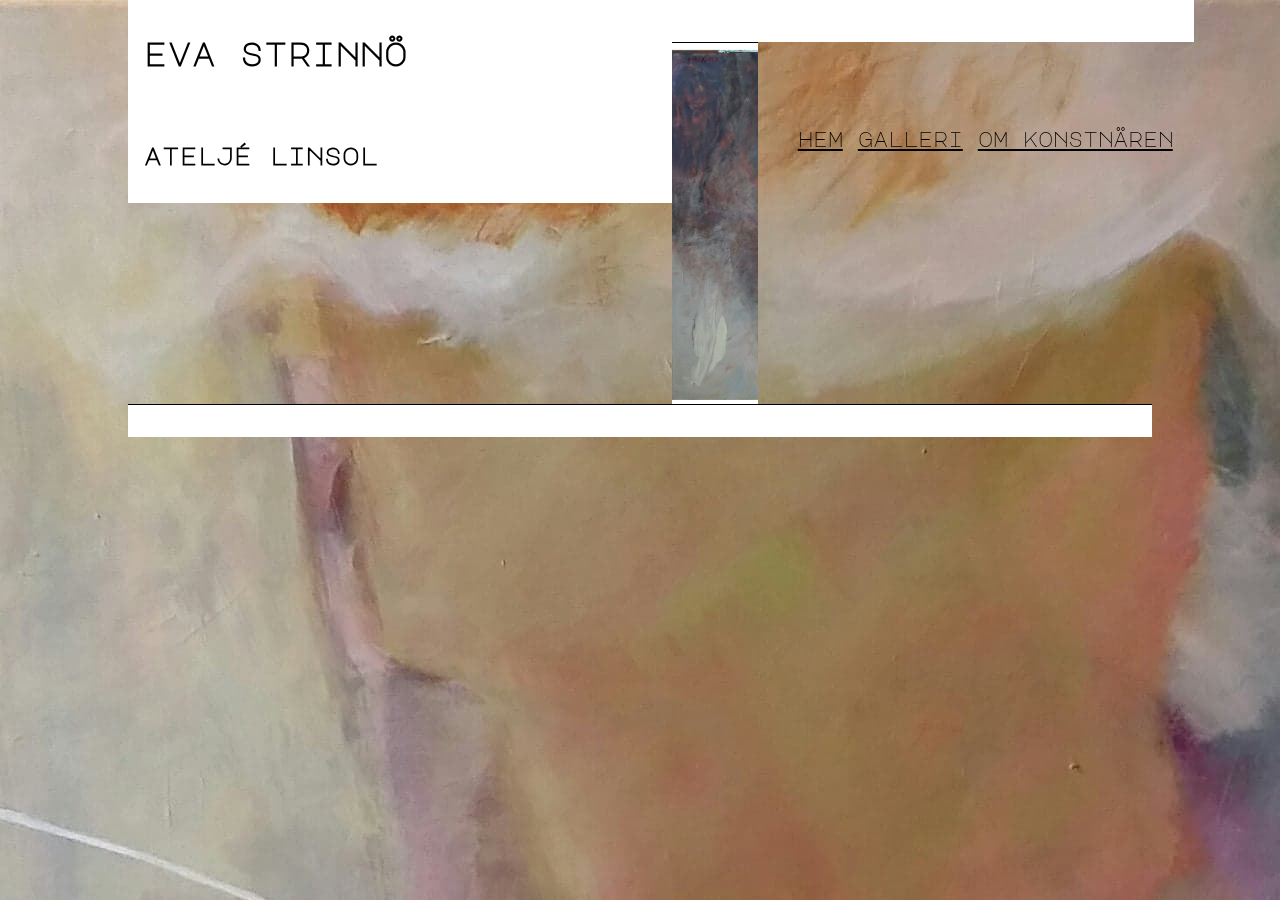
==== index.html @ 94fba3e0 "Change tag names, css etc" ====
<!DOCTYPE html>
<html lang = "sv">
    <head>
        <link rel = "stylesheet" type = "text/css" href = "style.css">
        <meta charset = "UTF-8">
        <title>Eva Strinnö - Ateljé Linsol</title>
        <link href="https://fonts.googleapis.com/css?family=Major+Mono+Display" rel="stylesheet">
        <link href="https://fonts.googleapis.com/css?family=Roboto:300" rel="stylesheet">
    </head>

    <body>
        <div class = "wrapper">
            <header>
                <div class = "evaStrinnoDiv">
                    <h1>eva strinnö</h1>
                </div>

                <div class = "ateljeLinsolDiv">
                    <h2>ateljé linsol</h2>
                </div>
            </header>

            <nav>
                <ul id = "menuUl">
                    <li><a href = "index.html">hem</a></li>
                    <li><a href = "galleri.html">galleri</a></li>
                    <li><a href = "om.html">om konstnären</a></li>
                </ul>
            </nav>
            
            <main id = "mainDivIndex">
                <a  href = "images/illusioner.jpg" target = "_blank">
                    <img id = "indexPageImg" src = "images/illusioner.jpg" alt = "Illusioner, Eva Strinnö">
                </a>
            </main>

            <footer></footer>
        </div>

    </body>

</html>
---- style.css ----
body {
    background-color: #fff;
    margin: 0;
    color: #000;
    font-size: 16px;
    background-image: url(images/utanTitel1.jpg)
}

h1,
h2,
h3,
h4 {
    font-family: 'Major Mono Display', monospace;
}

h1 {
    font-size: 2em;
}

h2 {
    font-size: 1.5em;
}

h3 {
    font-size: 1.17em;
}

h4 {
    font-size: 1.12em;
}

p {
    font-family: 'Roboto', sans-serif;
    font-size: 1em;
}

a:link {
    color: #000;
}

a:visited {
    color: #000;
}

.evaStrinnoDiv {
    background-color: #fff;
    padding: 1em;
    width: 50%;
    float: left;
}

.ateljeLinsolDiv {
    background-color: #fff;
    padding: 1em;
    width: 50%;
    float: left;
}

nav {
    background-color: #fff;
    font-family: 'Major Mono Display', monospace;
    font-size: 1.3em;
    padding: 1em;
    width: 100%;
}

nav a:hover {
    color: #999;
}

.sideDiv {
    background-color: #fff;
    grid-area: side;
    border-top: solid 1px #000;
    border-right: solid 1px #000;
    padding: 1em;
}

main {
    background-color: #fff;
    overflow: scroll;
    border-top: solid 1px #000;
    padding: 1em;
}

footer {
    background-color: #fff;
    border-top: solid 1px #000;
    padding: 1em;
}

.wrapper {
    width: 80%;
    margin-left: auto;
    margin-right: auto;
}

#menuUl {
    float: right;
}

#menuUl li {
    display: inline;
}

/* CSS specifik för index.html börjar här */
#indexPageImg {
    height: 350px;
    width: 350px;
    margin-left: auto;
    margin-right: auto;
    margin-top: 0.45em;
}

#mainDivIndex {
    text-align: center;
    padding: 0;
}
/* CSS specifik för index.html slutar här */

/* CSS specifik för galleri.html börjar här */
#mainDivGalleri {
    text-align: center;
}

#mainDivGalleri h4 {
    text-align: center;
    margin-top: 3em;
}
.galleryGridContainer {
    display: grid;
    grid-template-columns: auto auto auto;
}

.galleryGridContainer:last-child {
    margin-bottom: 2em;
}

.galleryImgDiv {
    width: 200px;
    font-size: 0.8em;
    font-family: 'Roboto', sans-serif;
    color: #888;
    margin-bottom: 1em;
}

.galleryImgDiv:hover {
    color: #000;
}

.galleryImgDiv img {
    height: auto;
    width: 200px;
}

#sideDivGalleri {
    font-family: 'Major Mono Display', monospace;
    font-size: 1em;
}

#sideDivGalleri li {
    margin: 0.75em;
}

#footerDivGalleri a {
    display: none;
    font-family: 'Major Mono Display', monospace;
    font-size: 0.95em;
}

#sideDivGalleri a:hover {
    color: #999;
}
/* CSS specifik för galleri.html slutar här */

/* CSS specifik för om.html börjar här */
#mainDivOm {
    font-family: 'Roboto', sans-serif;
    font-size: 1em;
}

#mainDivOm h3 {
    text-align: center;
}
/* CSS specifik för om.html slutar här */

/* CSS för mobilanpassning börjar här */
@media only screen and (max-width: 650px) {
    .gridContainer {
        grid-template-areas:
            "evaStrinno"
            "menu"
            "side"
            "main"
            "footer";
    
        width: 80%;
        height: auto;
    }

    .evaStrinnoDiv {
        border-right: none;
        border-bottom: solid 1px #000;
    }

    .menuDiv {
        padding: 0em;
    }
    
    .sideDiv {
        border-top: solid 1px #000;
        border-right: none;
    }
    
    .mainDiv {
        border-top: none;
    }
    
    .footerDiv {
        border-top: none;
    }

    #menuUl {
        float: none;
    }
    
    #menuUl li {
        display: block;
        margin-bottom: 0.4em;
    }

    /* Mobilanpassad CSS specifik för index.html börjar här */
    #mainDivIndex {
        padding: 1em;;
    }
    
    #indexPageImg {
        height: auto;
        width: 100%;
        margin-left: auto;
        margin-right: auto;
    }

    #sideDivIndex {
        padding: 0.2em;
    }
    /* Mobilanpassad CSS specifik för index.html slutar här */

    /* Mobilanpassad CSS specifik för galleri.html börjar här */
    .galleryGridContainer {
        grid-template-columns: auto;
    }

    #mainDivGalleri h4 {
        margin-top: 2em;
    }

    .galleryImgDiv {
        width: 100%;
    }

    .galleryGridContainer:last-child {
        margin-bottom: 0.5em;
    }

    #sideDivGalleri ul {
        padding: 0;
        text-align: center;
        width: 100%;
    }

    #sideDivGalleri li {
        float: left;
        margin: 0.6em;
    }

    #footerDivGalleri a {
        display: inline;
    }
    /* Mobilanpassad CSS specifik för galleri.html slutar här */

    /* Mobilanpassad CSS specifik för om.html börjar här */
    #sideDivOm {
        padding: 0em;
    }
    /* Mobilanpassad CSS specifik för om.html slutar här */
    
}
/* CSS för mobilanpassning slutar här */
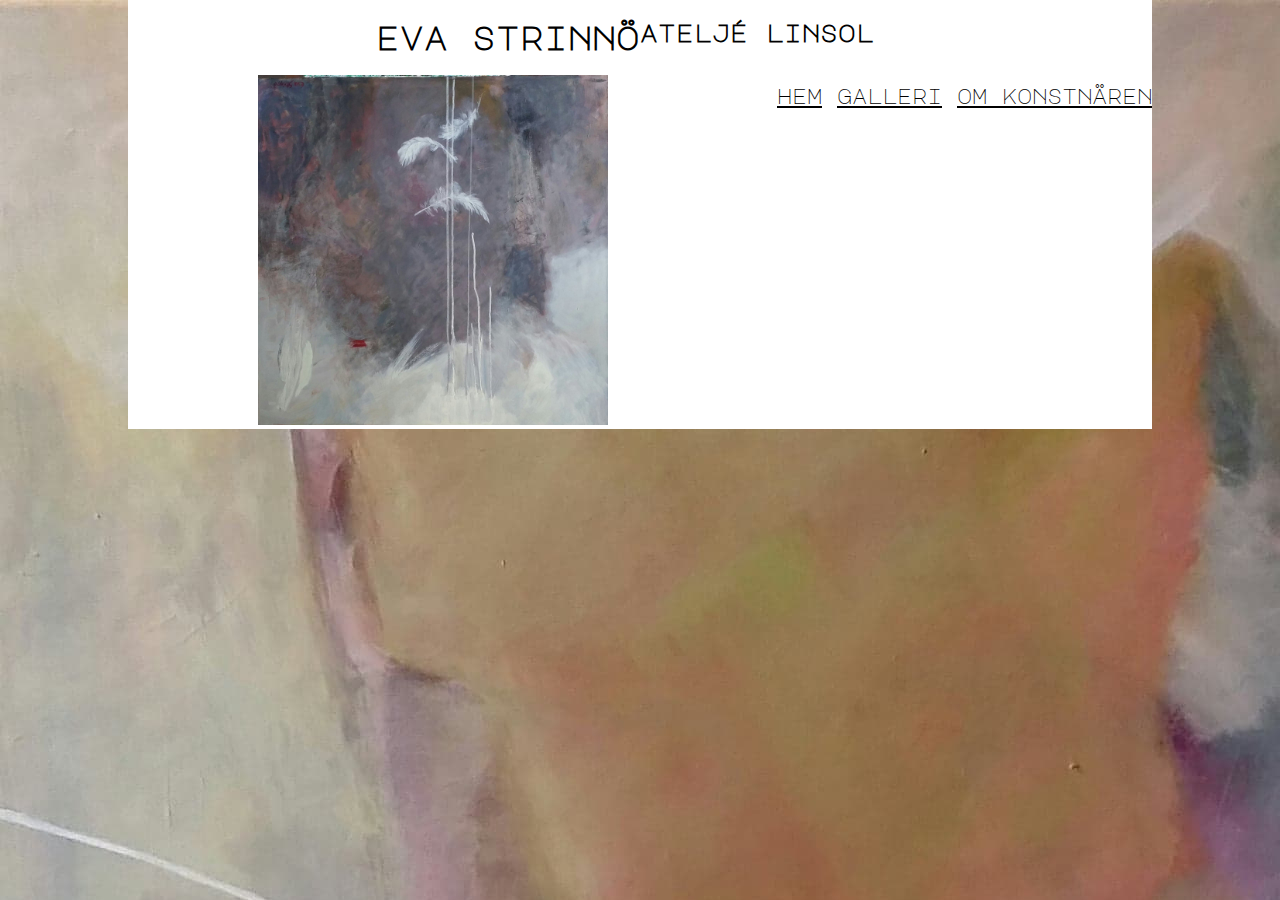
==== commit 985a4055: "Restructure index.html" ====
--- a/index.html
+++ b/index.html
@@ -11,22 +11,24 @@
     <body>
         <div class = "wrapper">
             <header>
-                <div class = "evaStrinnoDiv">
-                    <h1>eva strinnö</h1>
+                <div class = "logoWrapper">
+                    <div class = "evaStrinnoDiv">
+                        <h1>eva strinnö</h1>
+                    </div>
+
+                    <div class = "ateljeLinsolDiv">
+                        <h2>ateljé linsol</h2>
+                    </div>
                 </div>
 
-                <div class = "ateljeLinsolDiv">
-                    <h2>ateljé linsol</h2>
-                </div>
+                <nav>
+                    <ul id = "menuUl">
+                        <li><a href = "index.html">hem</a></li>
+                        <li><a href = "galleri.html">galleri</a></li>
+                        <li><a href = "om.html">om konstnären</a></li>
+                    </ul>
+                </nav>
             </header>
-
-            <nav>
-                <ul id = "menuUl">
-                    <li><a href = "index.html">hem</a></li>
-                    <li><a href = "galleri.html">galleri</a></li>
-                    <li><a href = "om.html">om konstnären</a></li>
-                </ul>
-            </nav>
             
             <main id = "mainDivIndex">
                 <a  href = "images/illusioner.jpg" target = "_blank">
--- a/style.css
+++ b/style.css
@@ -44,14 +44,16 @@
 
 .evaStrinnoDiv {
     background-color: #fff;
-    padding: 1em;
     width: 50%;
     float: left;
 }
 
+.evaStrinnoDiv h1 {
+    float: right;
+}
+
 .ateljeLinsolDiv {
     background-color: #fff;
-    padding: 1em;
     width: 50%;
     float: left;
 }
@@ -60,7 +62,6 @@
     background-color: #fff;
     font-family: 'Major Mono Display', monospace;
     font-size: 1.3em;
-    padding: 1em;
     width: 100%;
 }
 
@@ -68,25 +69,12 @@
     color: #999;
 }
 
-.sideDiv {
-    background-color: #fff;
-    grid-area: side;
-    border-top: solid 1px #000;
-    border-right: solid 1px #000;
-    padding: 1em;
-}
-
 main {
     background-color: #fff;
-    overflow: scroll;
-    border-top: solid 1px #000;
-    padding: 1em;
 }
 
 footer {
     background-color: #fff;
-    border-top: solid 1px #000;
-    padding: 1em;
 }
 
 .wrapper {
@@ -109,7 +97,6 @@
     width: 350px;
     margin-left: auto;
     margin-right: auto;
-    margin-top: 0.45em;
 }
 
 #mainDivIndex {
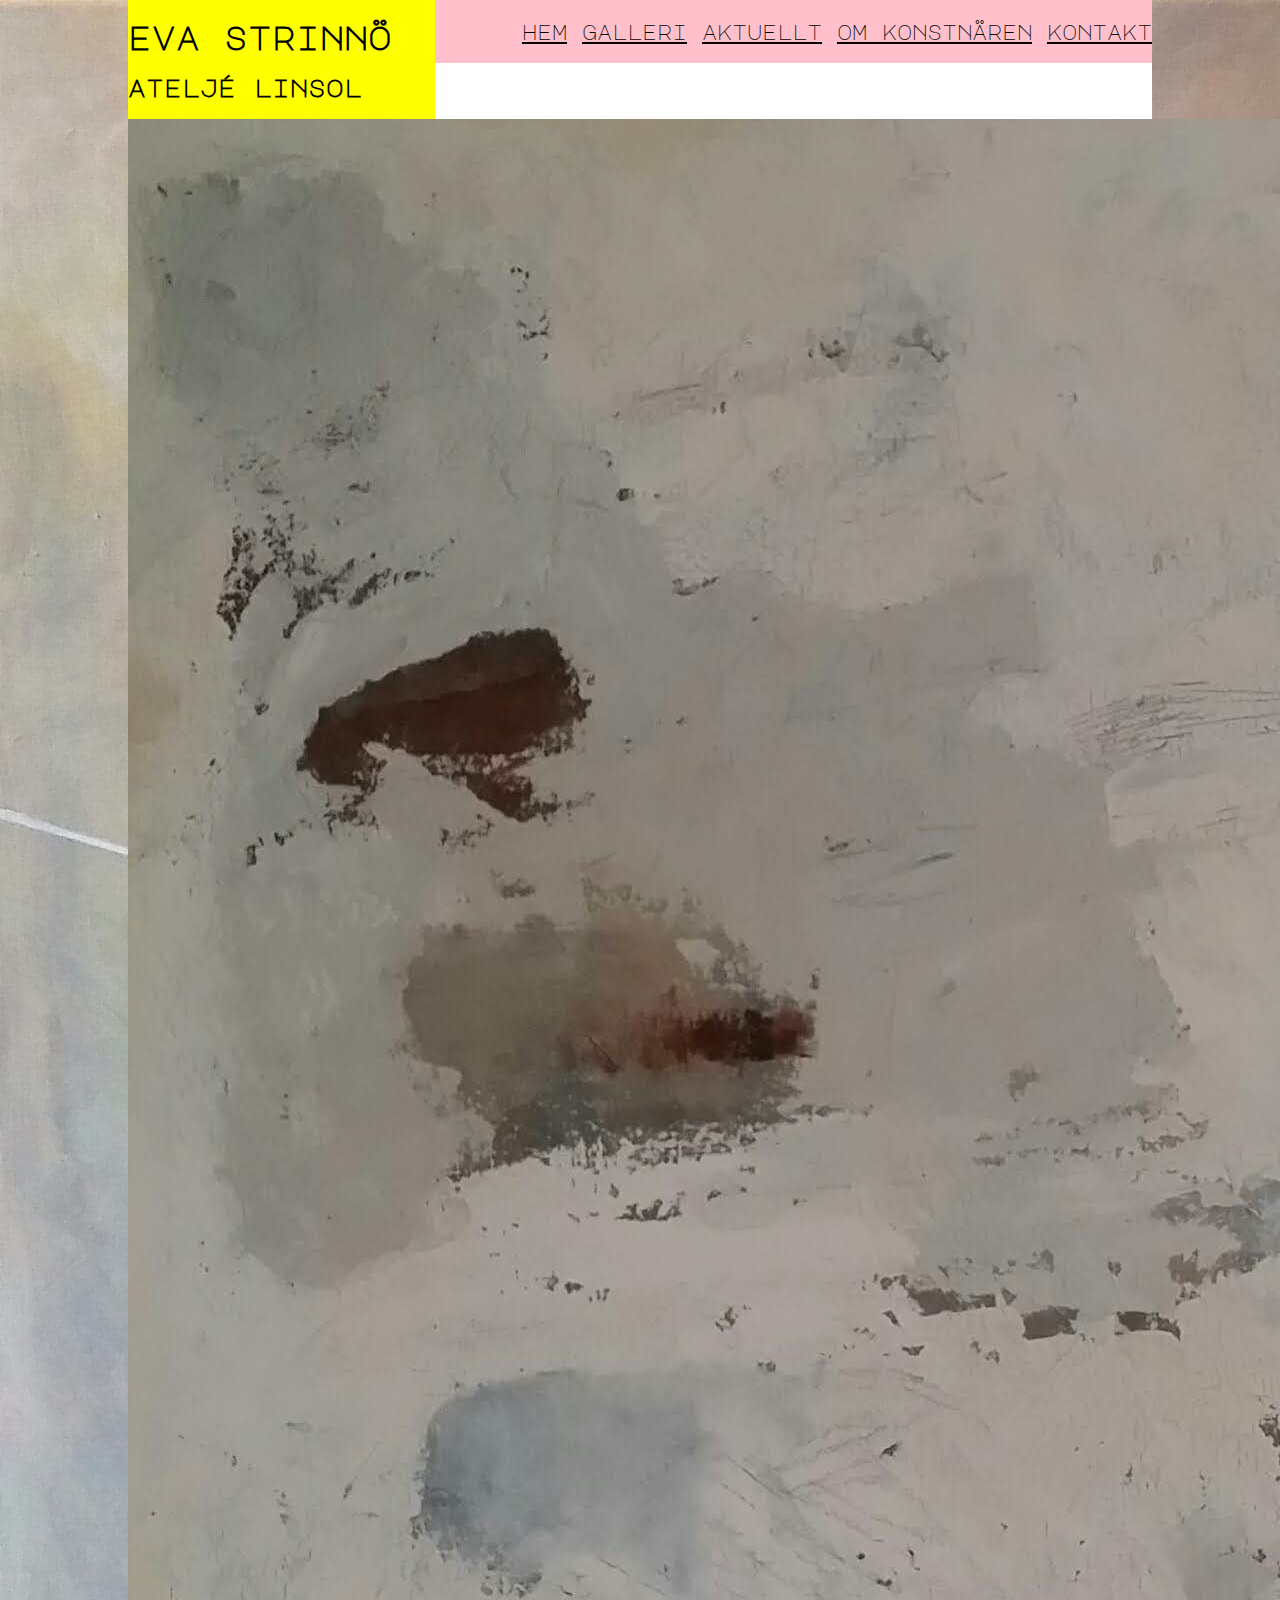
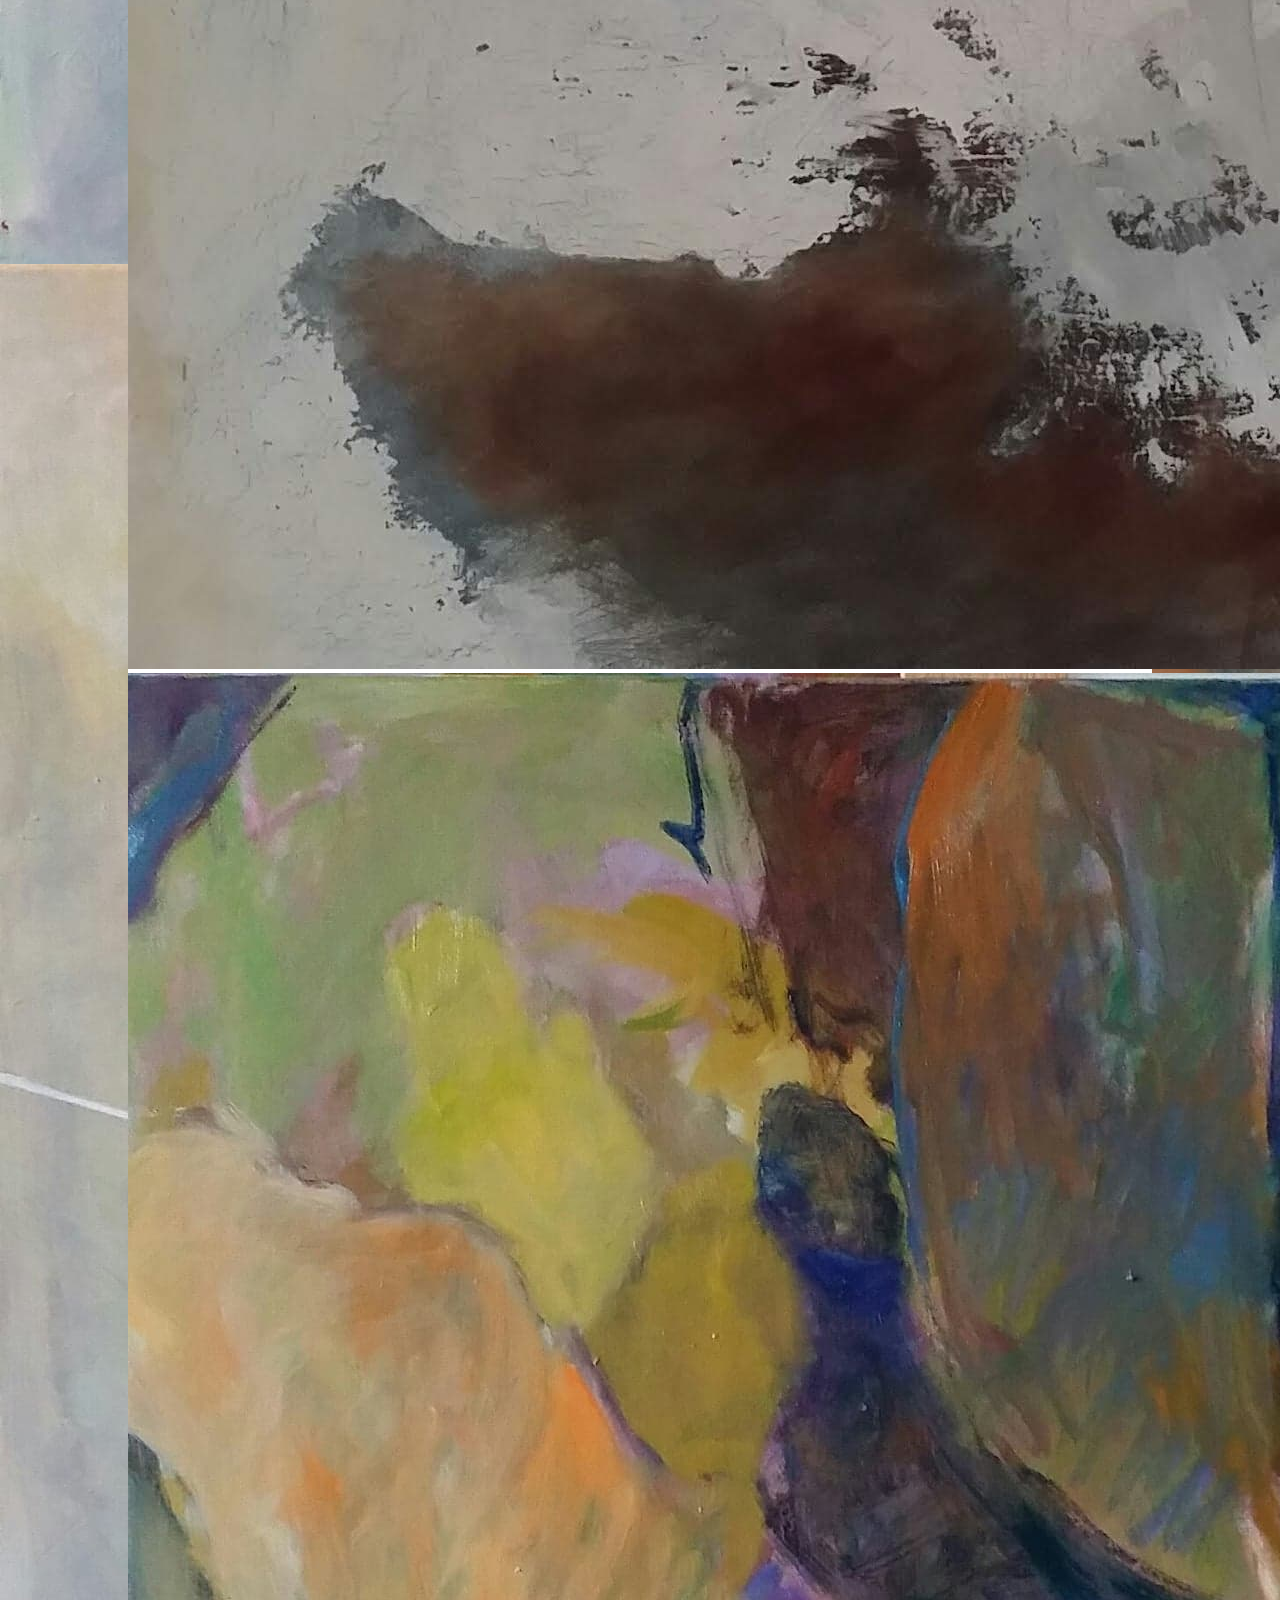
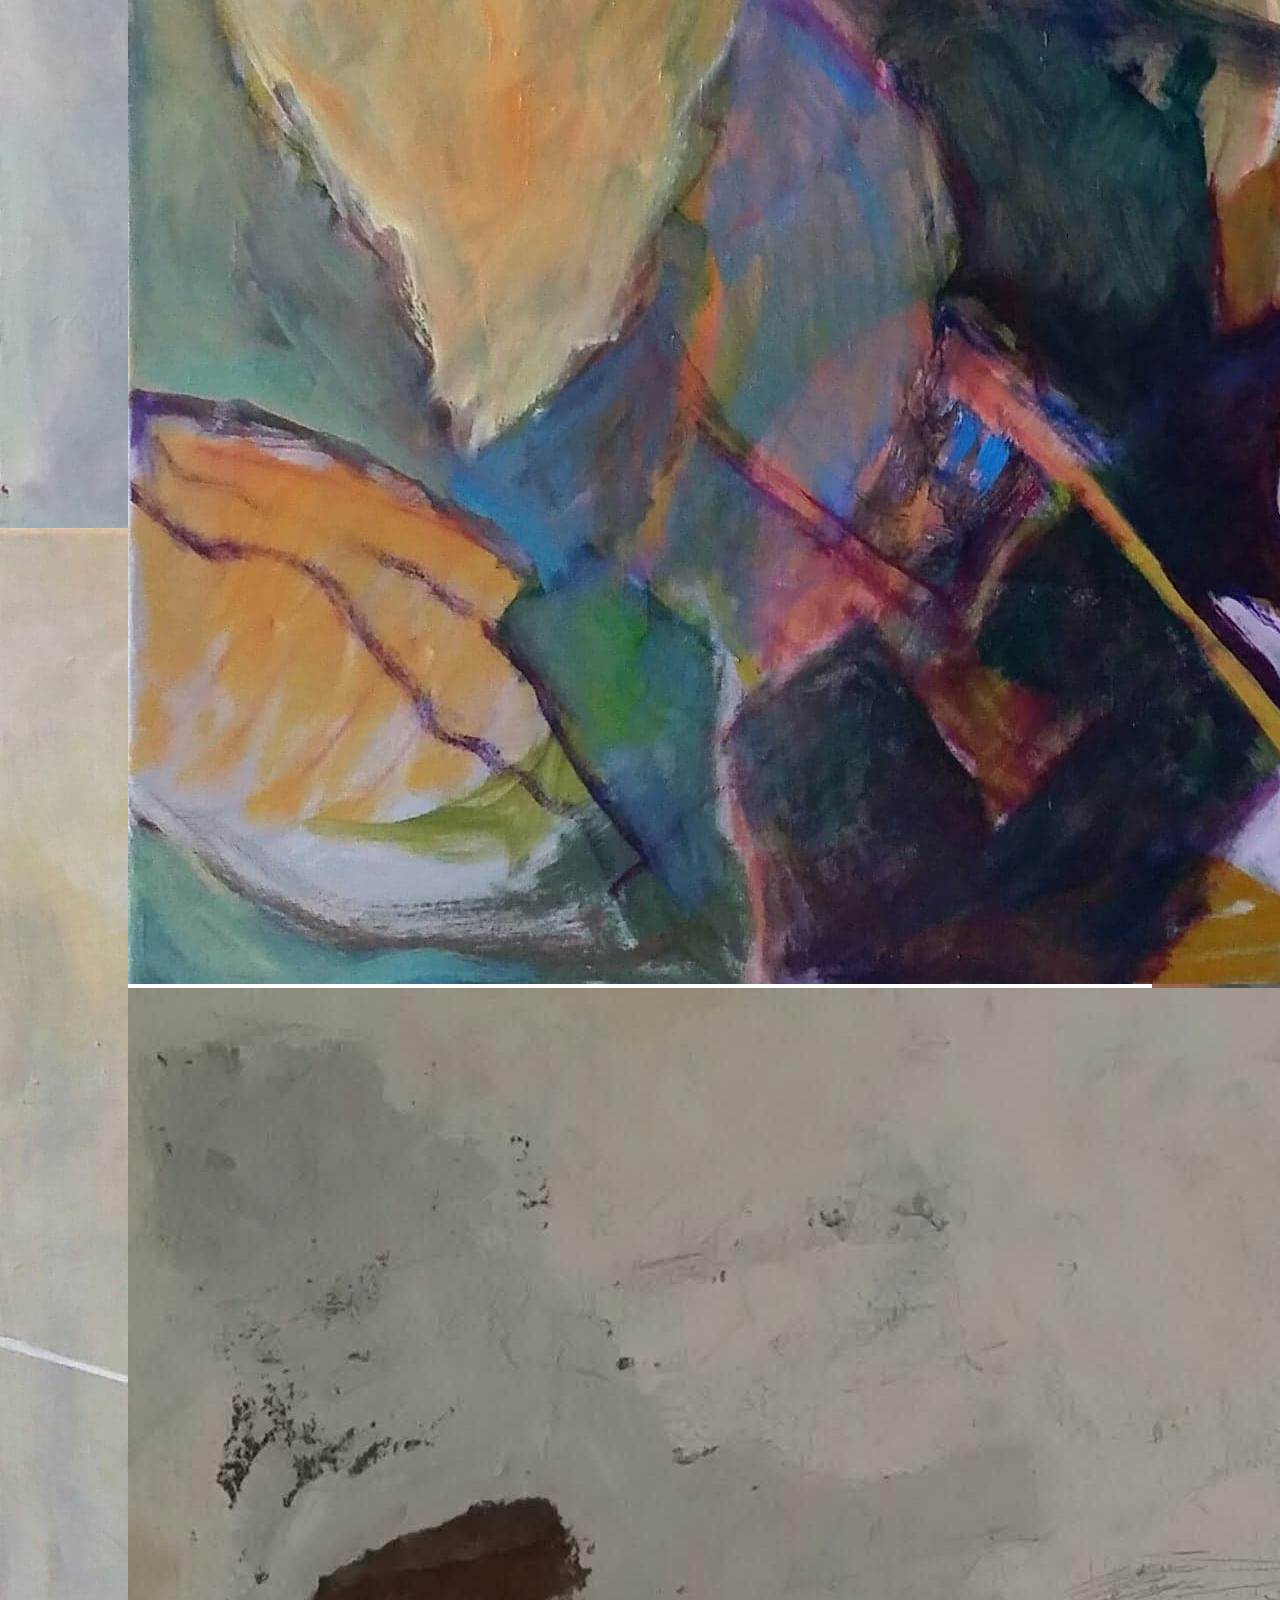
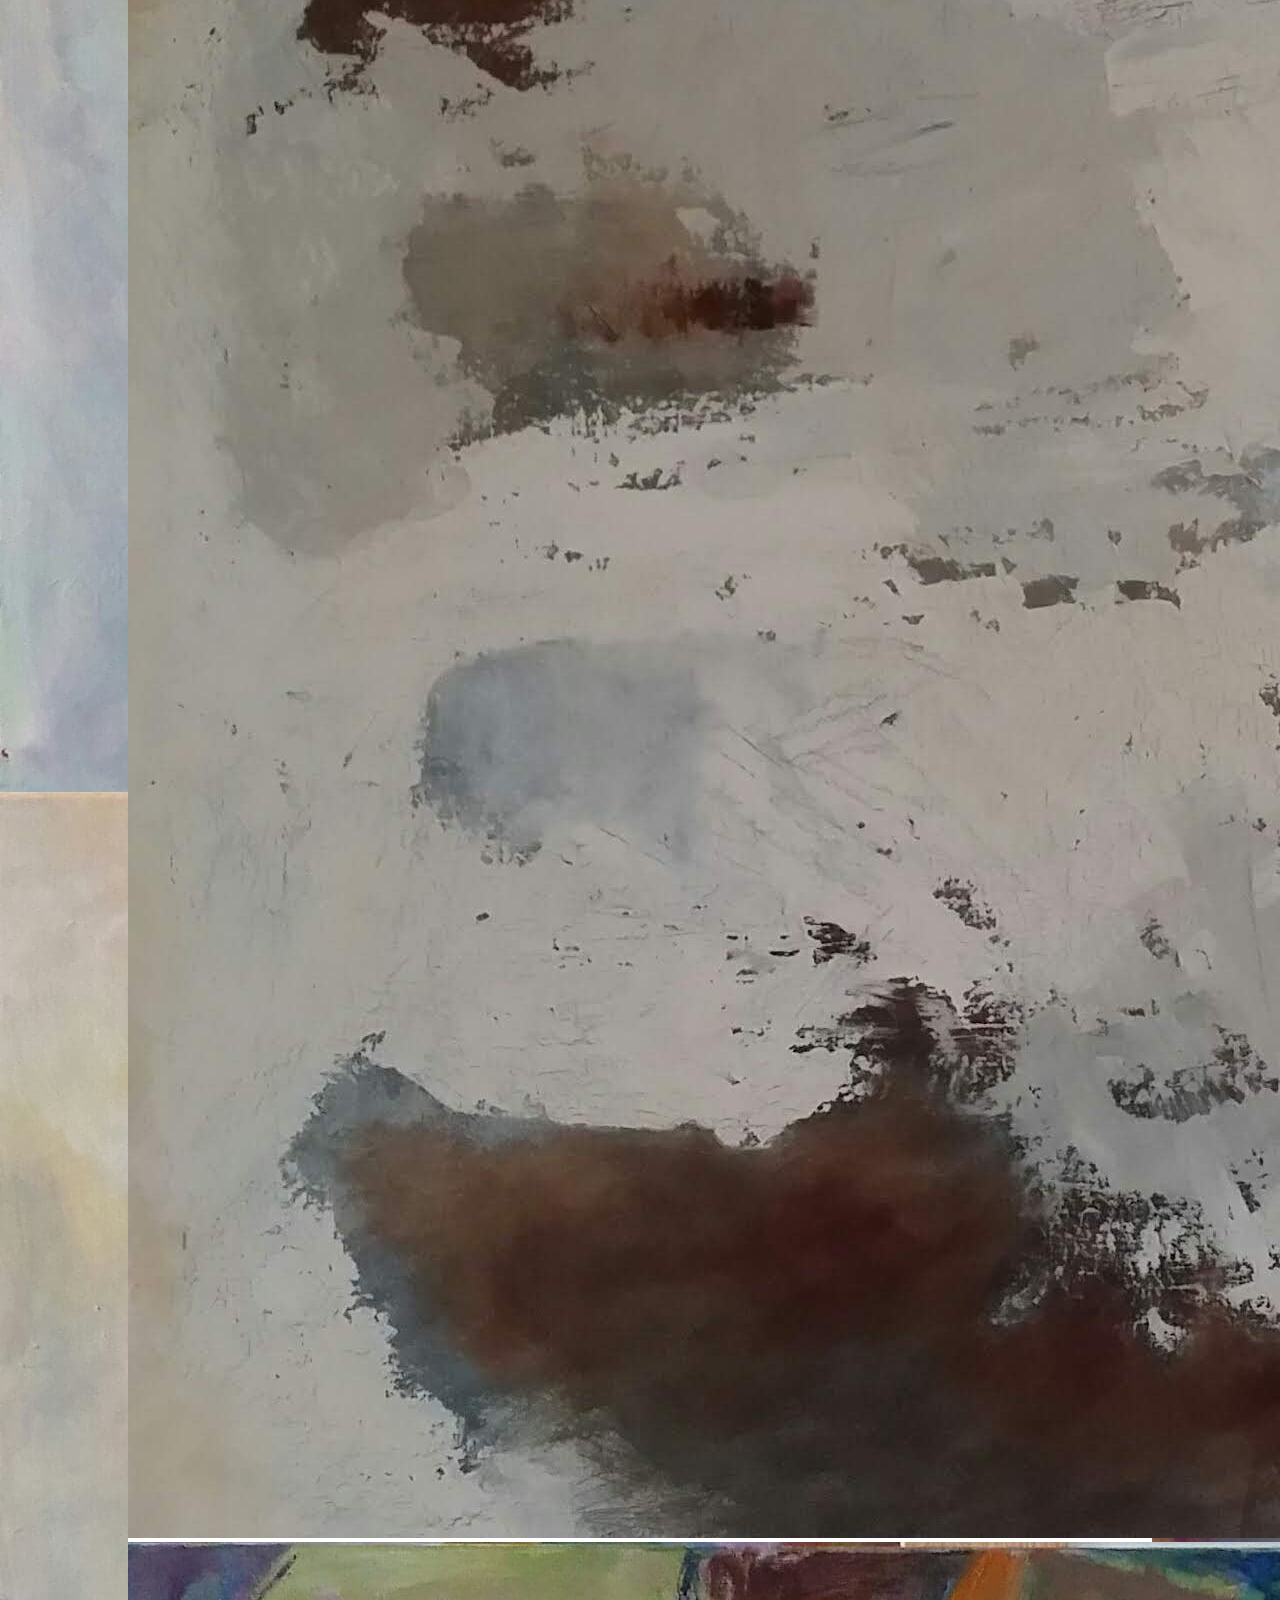
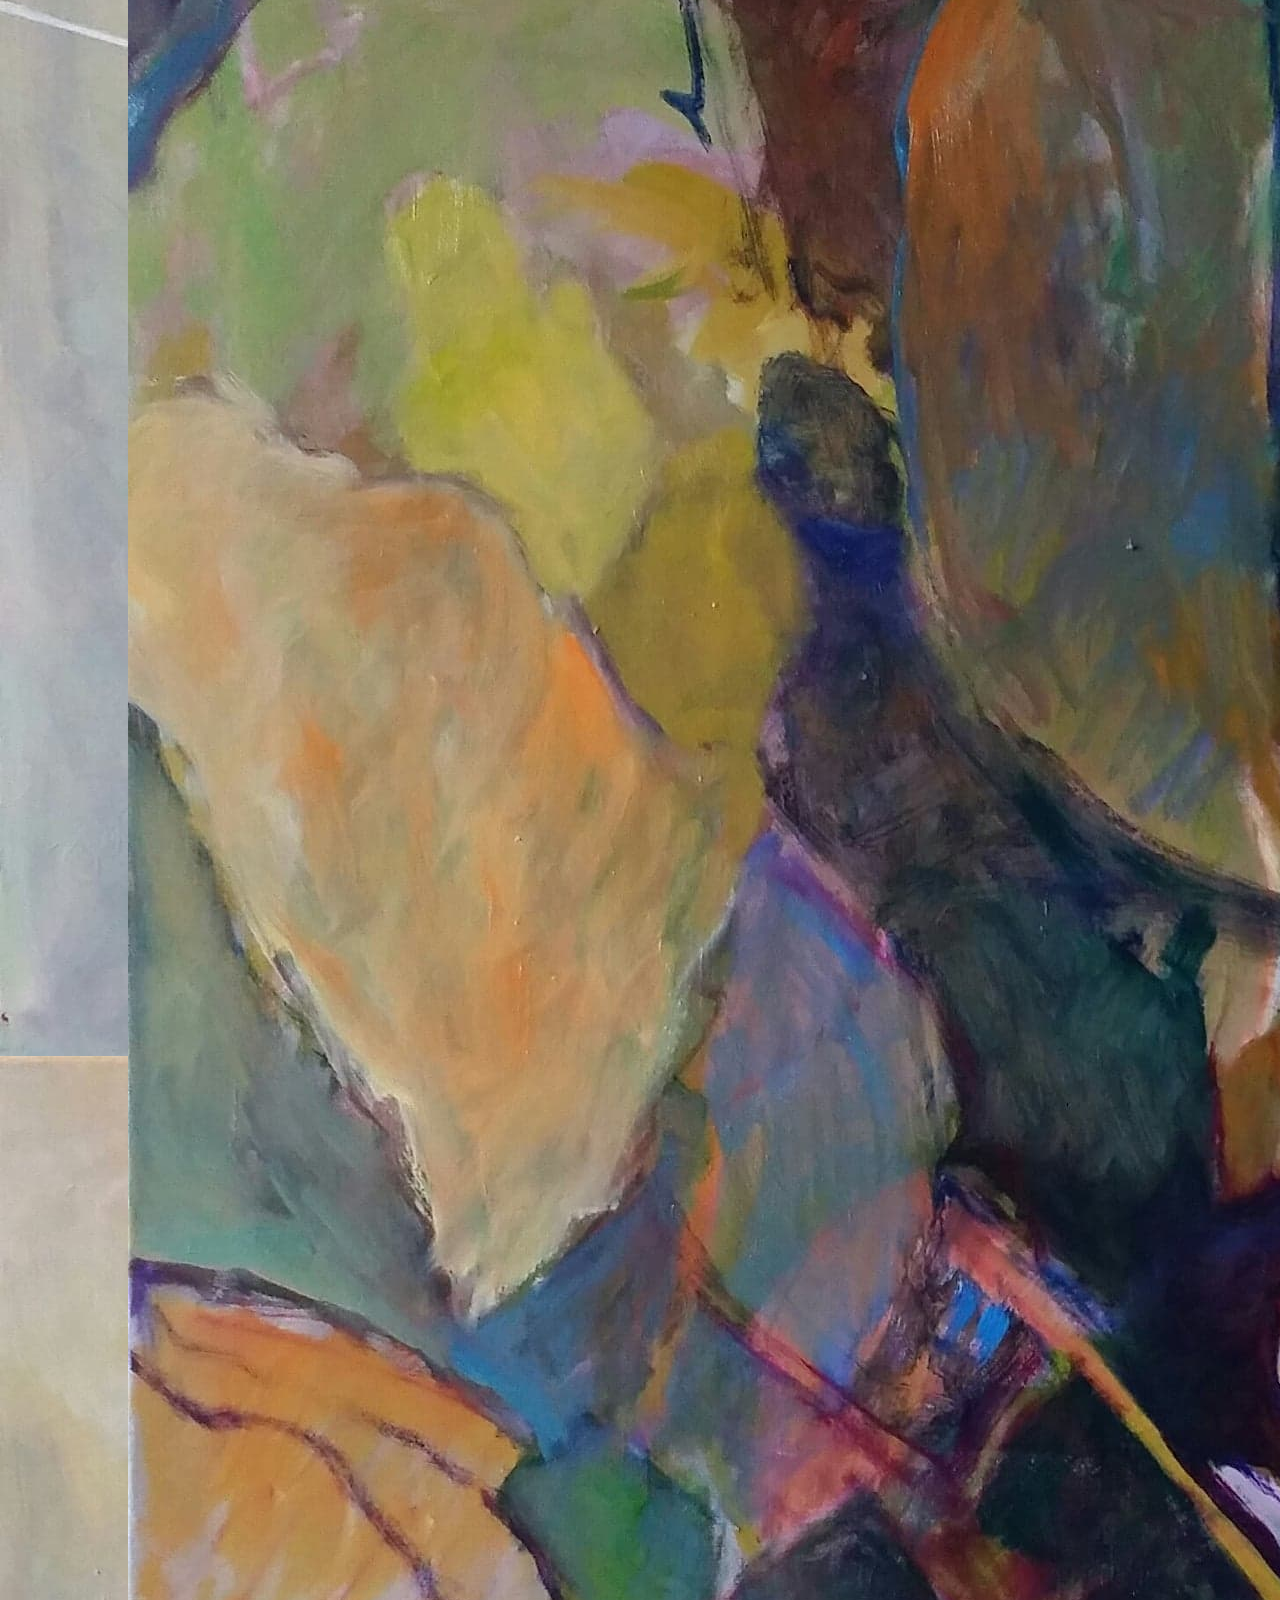
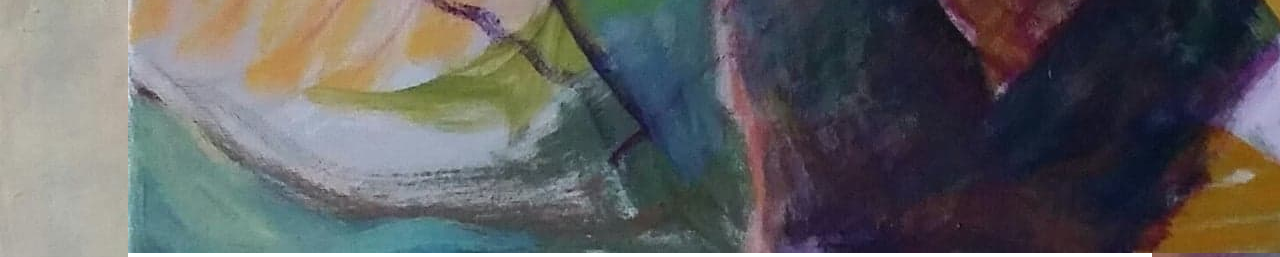
==== commit 19c04ad6: "Update nav and images" ====
--- a/index.html
+++ b/index.html
@@ -21,19 +21,39 @@
                     </div>
                 </div>
 
-                <nav>
+                <nav class = "mainNav">
                     <ul id = "menuUl">
                         <li><a href = "index.html">hem</a></li>
                         <li><a href = "galleri.html">galleri</a></li>
+                        <li><a href = "aktuellt.html">aktuellt</a></li>
                         <li><a href = "om.html">om konstnären</a></li>
+                        <li><a href = "kontakt.html">kontakt</a></li>
                     </ul>
                 </nav>
             </header>
             
             <main id = "mainDivIndex">
+                <div class = "indexGridContainer">
+
+                    <div class = "indexImgDiv">
+                        <a href = "images/Avtryck.jpg" target = "_blank"><img src = "images/Avtryck.jpg" alt = "Avtryck, Eva Strinnö"></a>
+                    </div>
+                    <div class = "indexImgDiv">
+                        <a href = "images/minTradgard.jpg" target = "_blank"><img src = "images/minTradgard.jpg" alt = "Min trädgård, Eva Strinnö"></a>
+                    </div>
+                    <div class = "indexImgDiv">
+                        <a href = "images/Avtryck.jpg" target = "_blank"><img src = "images/Avtryck.jpg" alt = "Avtryck, Eva Strinnö"></a>
+                    </div>
+                    <div class = "indexImgDiv">
+                        <a href = "images/minTradgard.jpg" target = "_blank"><img src = "images/minTradgard.jpg" alt = "Min trädgård, Eva Strinnö"></a>
+                    </div>
+                    
+                </div>
+                <!--
                 <a  href = "images/illusioner.jpg" target = "_blank">
                     <img id = "indexPageImg" src = "images/illusioner.jpg" alt = "Illusioner, Eva Strinnö">
                 </a>
+                -->
             </main>
 
             <footer></footer>
--- a/style.css
+++ b/style.css
@@ -42,27 +42,28 @@
     color: #000;
 }
 
-.evaStrinnoDiv {
-    background-color: #fff;
-    width: 50%;
+header {
+    background-color: #fff;
+}
+
+header:after {
+    content: "";
+    display: block;
+    clear: both;
+}
+
+.logoWrapper {
+    background-color: yellow;
+    width: 30%;
     float: left;
 }
 
-.evaStrinnoDiv h1 {
-    float: right;
-}
-
-.ateljeLinsolDiv {
-    background-color: #fff;
-    width: 50%;
+nav {
+    background-color: pink;
+    font-family: 'Major Mono Display', monospace;
+    font-size: 1.3em;
+    width: 70%;
     float: left;
-}
-
-nav {
-    background-color: #fff;
-    font-family: 'Major Mono Display', monospace;
-    font-size: 1.3em;
-    width: 100%;
 }
 
 nav a:hover {
@@ -114,6 +115,14 @@
     text-align: center;
     margin-top: 3em;
 }
+
+.galleryDiv {
+    width: 70%;
+    float: left;
+    overflow: scroll;
+    height: 500px;
+}
+
 .galleryGridContainer {
     display: grid;
     grid-template-columns: auto auto auto;
@@ -140,12 +149,13 @@
     width: 200px;
 }
 
-#sideDivGalleri {
+.subNav {
     font-family: 'Major Mono Display', monospace;
     font-size: 1em;
-}
-
-#sideDivGalleri li {
+    width: 30%;
+}
+
+.subNav li {
     margin: 0.75em;
 }
 
@@ -155,9 +165,6 @@
     font-size: 0.95em;
 }
 
-#sideDivGalleri a:hover {
-    color: #999;
-}
 /* CSS specifik för galleri.html slutar här */
 
 /* CSS specifik för om.html börjar här */
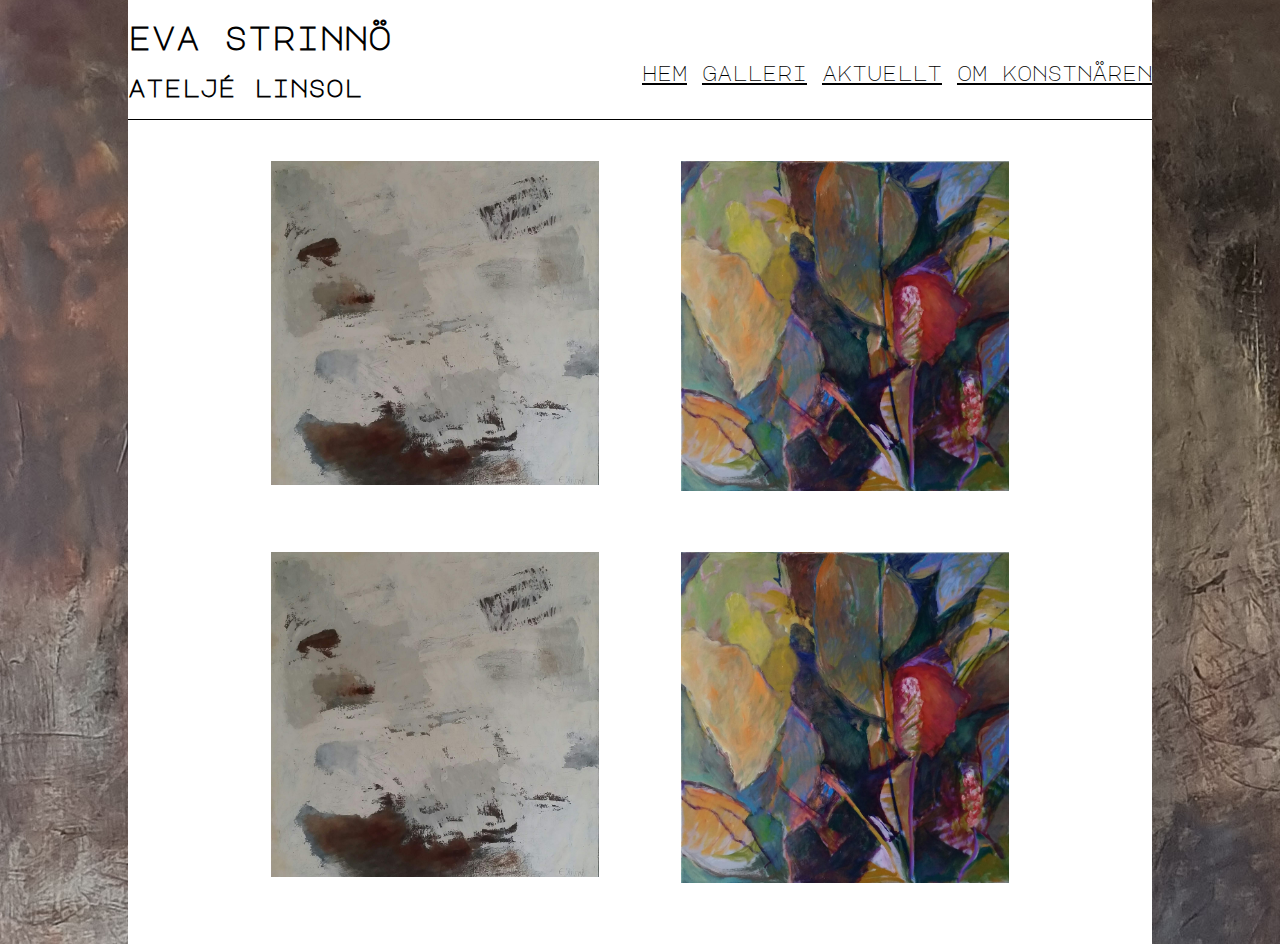
==== commit 626c988e: "Remove kontakt from menu" ====
--- a/index.html
+++ b/index.html
@@ -27,7 +27,6 @@
                         <li><a href = "galleri.html">galleri</a></li>
                         <li><a href = "aktuellt.html">aktuellt</a></li>
                         <li><a href = "om.html">om konstnären</a></li>
-                        <li><a href = "kontakt.html">kontakt</a></li>
                     </ul>
                 </nav>
             </header>
--- a/style.css
+++ b/style.css
@@ -3,7 +3,7 @@
     margin: 0;
     color: #000;
     font-size: 16px;
-    background-image: url(images/utanTitel1.jpg)
+    background-image: url(images/bakgrund_1.jpg);
 }
 
 h1,
@@ -31,7 +31,7 @@
 
 p {
     font-family: 'Roboto', sans-serif;
-    font-size: 1em;
+    font-size: 1.1em;
 }
 
 a:link {
@@ -42,8 +42,16 @@
     color: #000;
 }
 
+.wrapper {
+    width: 80%;
+    margin-left: auto;
+    margin-right: auto;
+    height: 100vh;
+}
+
 header {
     background-color: #fff;
+    border-bottom: 1px solid #000;
 }
 
 header:after {
@@ -53,13 +61,13 @@
 }
 
 .logoWrapper {
-    background-color: yellow;
+    background-color: #fff;
     width: 30%;
     float: left;
 }
 
 nav {
-    background-color: pink;
+    background-color: #fff;
     font-family: 'Major Mono Display', monospace;
     font-size: 1.3em;
     width: 70%;
@@ -70,18 +78,32 @@
     color: #999;
 }
 
+.mainNav {
+    margin-top: 4%;
+}
+
 main {
     background-color: #fff;
+    height: 87%;
+    padding-top: 4%;
+    text-align: center;
+    overflow: auto;
+}
+
+.content {
+    width: 50%;
+    margin-left: auto;
+    margin-right: auto;
+    font-family: 'Roboto', sans-serif;
+    font-size: 1em;
 }
 
 footer {
     background-color: #fff;
 }
 
-.wrapper {
-    width: 80%;
-    margin-left: auto;
-    margin-right: auto;
+img {
+    width: 80%;
 }
 
 #menuUl {
@@ -100,9 +122,23 @@
     margin-right: auto;
 }
 
+.indexGridContainer {
+    width: 80%;
+    text-align: center;
+    margin-left: auto;
+    margin-right: auto;
+    display: grid;
+    grid-template-columns: auto auto;
+    height: 100%;
+}
+
+.indexImgDiv img {
+    height: auto;
+    width: 80%;
+}
+
 #mainDivIndex {
     text-align: center;
-    padding: 0;
 }
 /* CSS specifik för index.html slutar här */
 
@@ -117,13 +153,14 @@
 }
 
 .galleryDiv {
-    width: 70%;
+    width: 100%;
     float: left;
     overflow: scroll;
-    height: 500px;
+    height: 100%;
 }
 
 .galleryGridContainer {
+    padding: 1em;
     display: grid;
     grid-template-columns: auto auto auto;
 }
@@ -133,7 +170,7 @@
 }
 
 .galleryImgDiv {
-    width: 200px;
+    width: 100%;
     font-size: 0.8em;
     font-family: 'Roboto', sans-serif;
     color: #888;
@@ -146,13 +183,14 @@
 
 .galleryImgDiv img {
     height: auto;
-    width: 200px;
+    width: 80%;
 }
 
 .subNav {
     font-family: 'Major Mono Display', monospace;
     font-size: 1em;
     width: 30%;
+    text-align: left;
 }
 
 .subNav li {
@@ -168,52 +206,60 @@
 /* CSS specifik för galleri.html slutar här */
 
 /* CSS specifik för om.html börjar här */
-#mainDivOm {
-    font-family: 'Roboto', sans-serif;
-    font-size: 1em;
-}
-
-#mainDivOm h3 {
+.omDiv h3 {
     text-align: center;
 }
 /* CSS specifik för om.html slutar här */
+
+/* CSS för aktuellt.html börjar här */
+/* CSS för aktuellt.html slutar här */
+
+/* CSS för kontakt.html börjar här */
+#contactForm {
+    padding: 1em;
+}
+
+#contactForm fieldset {
+    background-color: #eee;
+    margin-bottom: 1em;
+}
+
+#contactForm p {
+    text-align: right;
+}
+
+#customer label {
+    float:left; width:125px; text-align:left; margin-top:8px;
+}
+
+#customer input {
+    display:block; margin-top:8px;
+}
+
+#message {
+    margin-left: auto;
+    margin-right: auto;
+    width: 95%;
+}
+/* CSS för kontakt.html slutar här */
+
 
 /* CSS för mobilanpassning börjar här */
 @media only screen and (max-width: 650px) {
-    .gridContainer {
-        grid-template-areas:
-            "evaStrinno"
-            "menu"
-            "side"
-            "main"
-            "footer";
+    body {
+        font-size: 13px;
+    }
     
-        width: 80%;
-        height: auto;
-    }
-
-    .evaStrinnoDiv {
-        border-right: none;
-        border-bottom: solid 1px #000;
-    }
-
-    .menuDiv {
-        padding: 0em;
+    nav,
+    .logoWrapper {
+        width: 100%;
+        float: none;
+    }
+
+    .logoWrapper {
+        text-align: center;
     }
     
-    .sideDiv {
-        border-top: solid 1px #000;
-        border-right: none;
-    }
-    
-    .mainDiv {
-        border-top: none;
-    }
-    
-    .footerDiv {
-        border-top: none;
-    }
-
     #menuUl {
         float: none;
     }
@@ -223,20 +269,17 @@
         margin-bottom: 0.4em;
     }
 
+    .content img {
+        width: 100%;
+    }
+
     /* Mobilanpassad CSS specifik för index.html börjar här */
-    #mainDivIndex {
-        padding: 1em;;
-    }
-    
-    #indexPageImg {
-        height: auto;
+    .indexGridContainer {
+        grid-template-columns: auto;
+    }
+
+    .subNav {
         width: 100%;
-        margin-left: auto;
-        margin-right: auto;
-    }
-
-    #sideDivIndex {
-        padding: 0.2em;
     }
     /* Mobilanpassad CSS specifik för index.html slutar här */
 
@@ -249,34 +292,19 @@
         margin-top: 2em;
     }
 
-    .galleryImgDiv {
-        width: 100%;
-    }
-
     .galleryGridContainer:last-child {
         margin-bottom: 0.5em;
     }
 
-    #sideDivGalleri ul {
-        padding: 0;
-        text-align: center;
-        width: 100%;
-    }
-
-    #sideDivGalleri li {
-        float: left;
-        margin: 0.6em;
-    }
-
     #footerDivGalleri a {
         display: inline;
     }
     /* Mobilanpassad CSS specifik för galleri.html slutar här */
 
     /* Mobilanpassad CSS specifik för om.html börjar här */
-    #sideDivOm {
-        padding: 0em;
-    }
+    .omDiv li{
+        text-align: left;
+        }
     /* Mobilanpassad CSS specifik för om.html slutar här */
     
 }
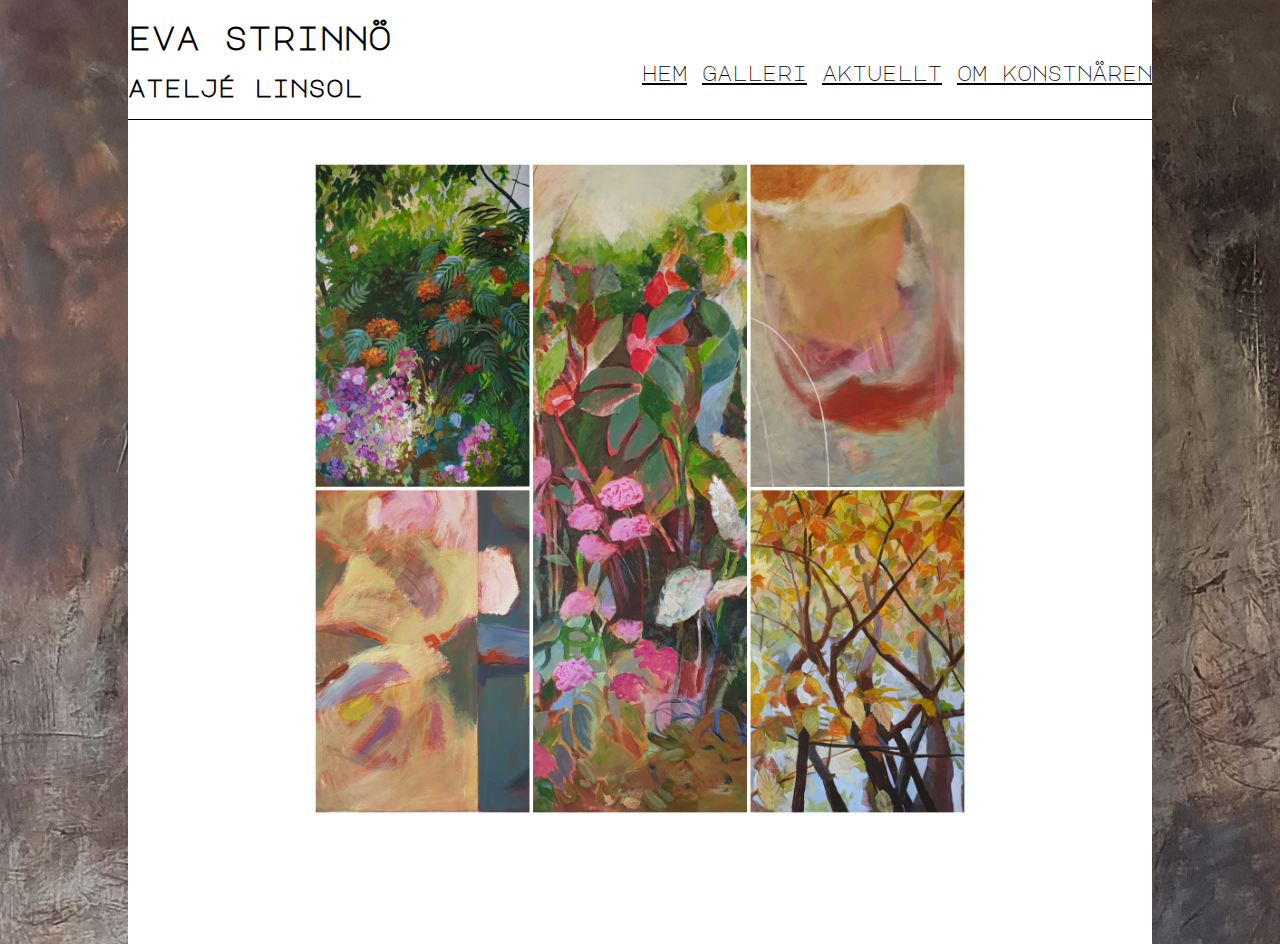
==== commit 5ceb43b5: "Update content" ====
--- a/index.html
+++ b/index.html
@@ -35,16 +35,7 @@
                 <div class = "indexGridContainer">
 
                     <div class = "indexImgDiv">
-                        <a href = "images/Avtryck.jpg" target = "_blank"><img src = "images/Avtryck.jpg" alt = "Avtryck, Eva Strinnö"></a>
-                    </div>
-                    <div class = "indexImgDiv">
-                        <a href = "images/minTradgard.jpg" target = "_blank"><img src = "images/minTradgard.jpg" alt = "Min trädgård, Eva Strinnö"></a>
-                    </div>
-                    <div class = "indexImgDiv">
-                        <a href = "images/Avtryck.jpg" target = "_blank"><img src = "images/Avtryck.jpg" alt = "Avtryck, Eva Strinnö"></a>
-                    </div>
-                    <div class = "indexImgDiv">
-                        <a href = "images/minTradgard.jpg" target = "_blank"><img src = "images/minTradgard.jpg" alt = "Min trädgård, Eva Strinnö"></a>
+                        <a href = "images/kollage.jpg" target = "_blank"><img src = "images/kollage.jpg" alt = "Avtryck, Eva Strinnö"></a>
                     </div>
                     
                 </div>
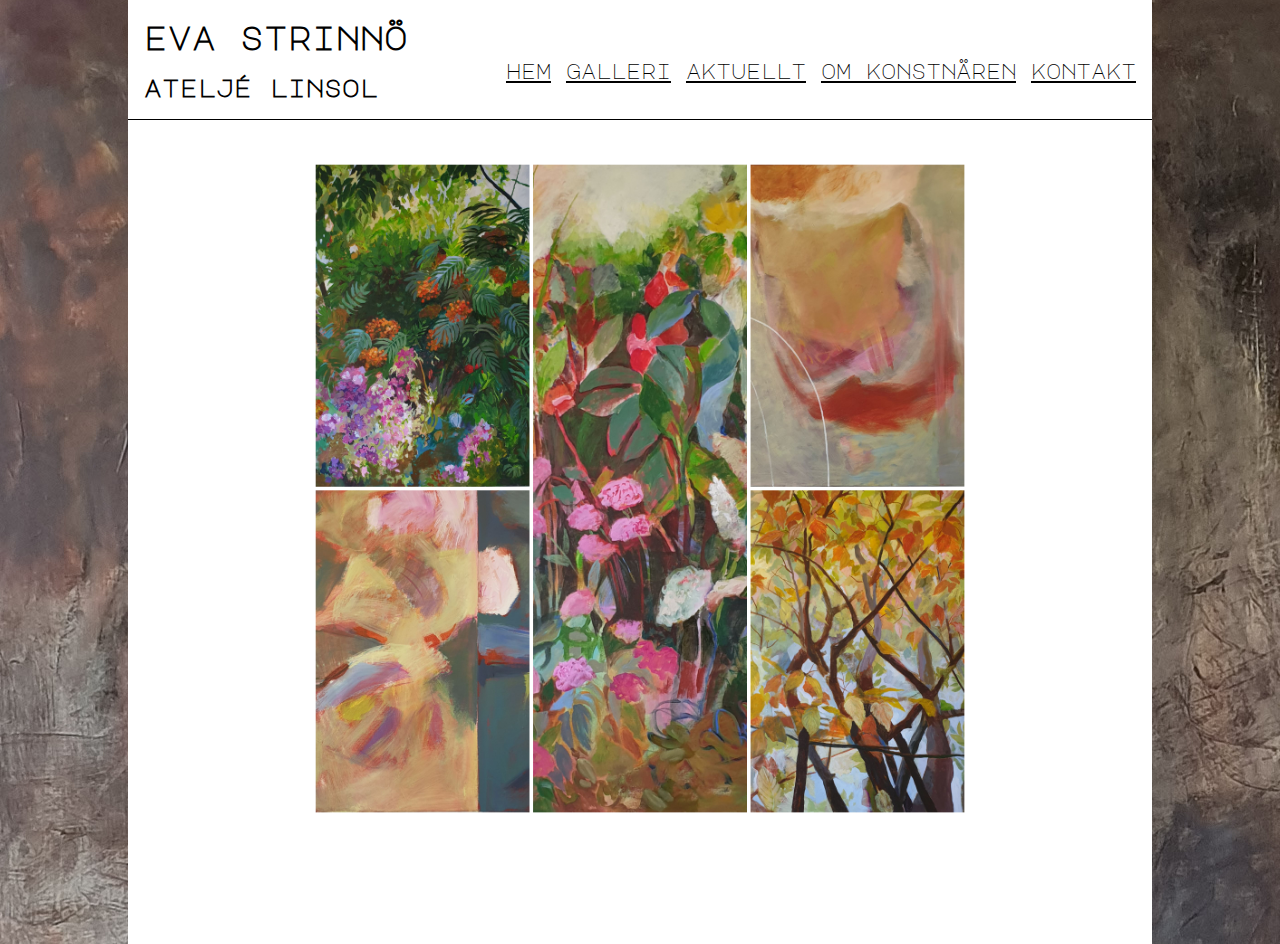
==== commit a631c303: "Re-add kontakt in menu" ====
--- a/index.html
+++ b/index.html
@@ -27,6 +27,7 @@
                         <li><a href = "galleri.html">galleri</a></li>
                         <li><a href = "aktuellt.html">aktuellt</a></li>
                         <li><a href = "om.html">om konstnären</a></li>
+                        <li><a href = "kontakt.html">kontakt</a></li>
                     </ul>
                 </nav>
             </header>
--- a/style.css
+++ b/style.css
@@ -52,6 +52,8 @@
 header {
     background-color: #fff;
     border-bottom: 1px solid #000;
+    padding-left: 1em;
+    padding-right: 1em;
 }
 
 header:after {
@@ -174,7 +176,7 @@
     font-size: 0.8em;
     font-family: 'Roboto', sans-serif;
     color: #888;
-    margin-bottom: 1em;
+    margin-bottom: 2em;
 }
 
 .galleryImgDiv:hover {
@@ -209,9 +211,25 @@
 .omDiv h3 {
     text-align: center;
 }
+
+.omSection {
+    margin-bottom: 3.5em;
+}
+
+.utbildningDiv ul {
+    list-style-type: none;
+    margin-left: -1.5em;
+}
 /* CSS specifik för om.html slutar här */
 
 /* CSS för aktuellt.html börjar här */
+.aktuelltDiv h3 {
+    margin-bottom: 1.5em;
+}
+
+.aktuelltDiv img {
+    margin-top: 3.5em;
+}
 /* CSS för aktuellt.html slutar här */
 
 /* CSS för kontakt.html börjar här */
@@ -248,6 +266,10 @@
 @media only screen and (max-width: 650px) {
     body {
         font-size: 13px;
+    }
+
+    header {
+        padding-top: 0.5em;
     }
     
     nav,
